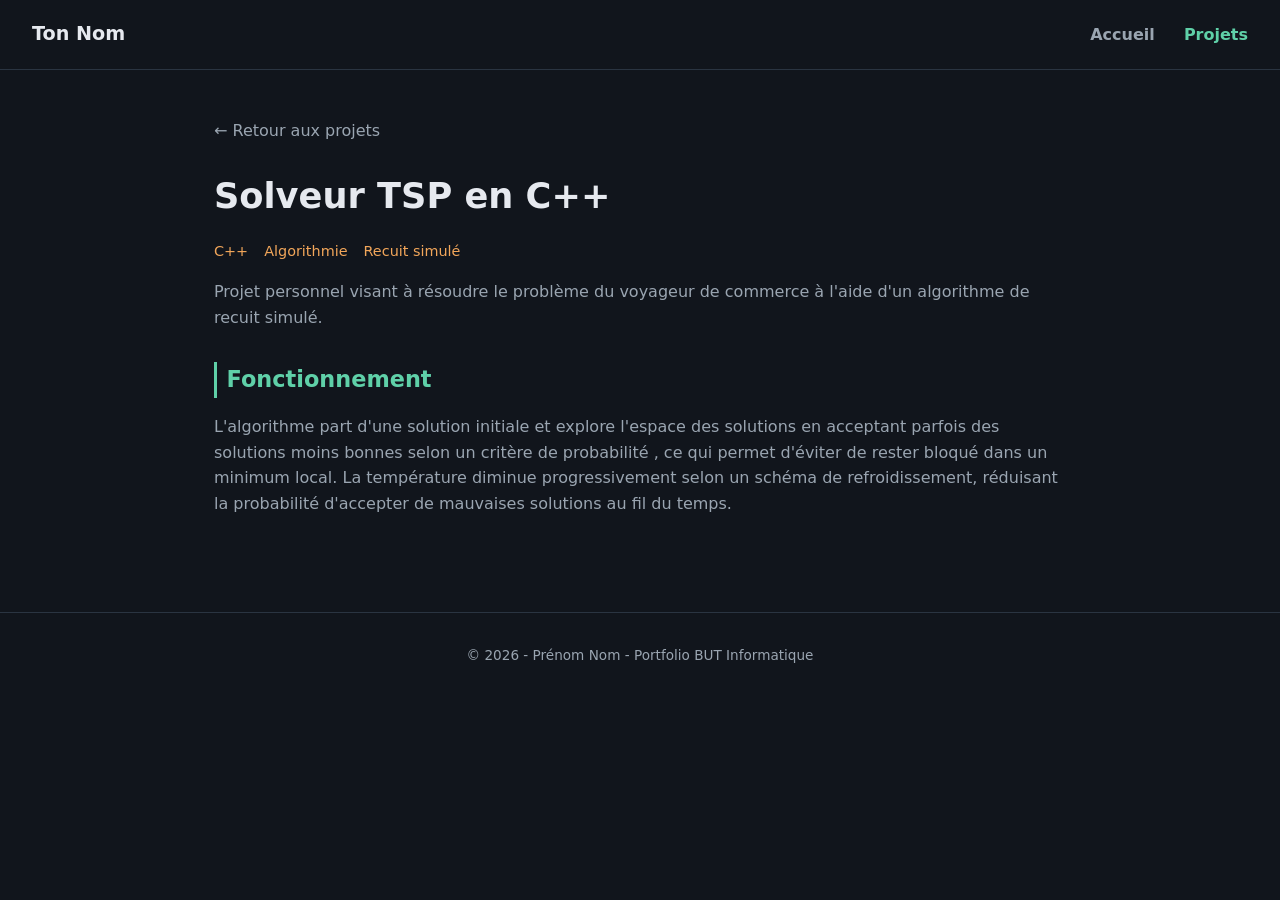
==== projets/projet-tsp.html @ 1926239f "Add files via upload" ====
<!DOCTYPE html>
<html lang="fr">
<head>
  <meta charset="UTF-8">
  <meta name="viewport" content="width=device-width, initial-scale=1.0">
  <title>Solveur TSP en C++ - Ton Nom</title>
  <link rel="stylesheet" href="../style.css">
</head>
<body>

  <header>
    <div class="logo">Ton Nom</div>
    <nav>
      <a href="../index.html">Accueil</a>
      <a href="../projets.html" class="active">Projets</a>
    </nav>
  </header>

  <main>

    <a class="back-link" href="../projets.html">← Retour aux projets</a>

    <section class="project-header">
      <h1>Solveur TSP en C++</h1>
      <div class="project-meta">
        <span>C++</span>
        <span>Algorithmie</span>
        <span>Recuit simulé</span>
      </div>
      <p>
        Projet personnel visant à résoudre le problème du voyageur de commerce
        à l'aide d'un algorithme de recuit simulé.
      </p>
    </section>

    <section>
      <h2>Fonctionnement</h2>
      <p>
        L'algorithme part d'une solution initiale et explore l'espace des solutions en
        acceptant parfois des solutions moins bonnes selon un critère de probabilité
        , ce qui permet d'éviter de rester bloqué dans un minimum
        local. La température diminue progressivement selon un schéma de refroidissement,
        réduisant la probabilité d'accepter de mauvaises solutions au fil du temps.
      </p>
    </section>



  </main>

  <footer>
    © 2026 - Prénom Nom - Portfolio BUT Informatique
  </footer>

</body>
</html>
---- style.css ----
/* ===== Variables ===== */
:root {
  --bg: #11151c;
  --bg-card: #1a212c;
  --border: #2a3441;
  --text: #e6e9ef;
  --text-dim: #9aa5b1;
  --accent: #5fd0a8;
  --accent-2: #f2a65a;
  --radius: 8px;
}

* { box-sizing: border-box; margin: 0; padding: 0; }

body {
  background: var(--bg);
  color: var(--text);
  font-family: "Segoe UI", system-ui, sans-serif;
  line-height: 1.6;
}

a { color: var(--accent); text-decoration: none; }
a:hover { text-decoration: underline; }

/* ===== Header / Nav ===== */
header {
  display: flex;
  justify-content: space-between;
  align-items: center;
  padding: 1.2rem 2rem;
  border-bottom: 1px solid var(--border);
  flex-wrap: wrap;
  gap: 1rem;
}

header .logo {
  font-weight: 700;
  font-size: 1.2rem;
  color: var(--text);
}

nav a {
  margin-left: 1.5rem;
  color: var(--text-dim);
  font-weight: 600;
}

nav a:hover, nav a.active {
  color: var(--accent);
  text-decoration: none;
}

/* ===== Layout générique ===== */
main {
  max-width: 900px;
  margin: 0 auto;
  padding: 3rem 1.5rem;
}

section { margin-bottom: 3rem; }

h1 {
  font-size: 2.2rem;
  margin-bottom: 0.5rem;
}

h2 {
  font-size: 1.4rem;
  color: var(--accent);
  margin-bottom: 1rem;
  border-left: 3px solid var(--accent);
  padding-left: 0.6rem;
}

p { color: var(--text-dim); }

/* ===== Hero (index) ===== */
.hero {
  display: flex;
  align-items: center;
  gap: 2rem;
  flex-wrap: wrap;
}

.hero img {
  width: 150px;
  height: 150px;
  border-radius: 50%;
  object-fit: cover;
  border: 2px solid var(--accent);
}

.hero-text h1 { color: var(--text); }
.hero-text .role { color: var(--accent-2); font-weight: 600; margin-bottom: 0.8rem; }

/* ===== Compétences (tags) ===== */
.skills {
  display: flex;
  flex-wrap: wrap;
  gap: 0.6rem;
}

.skills span {
  background: var(--bg-card);
  border: 1px solid var(--border);
  padding: 0.4rem 0.9rem;
  border-radius: 999px;
  font-size: 0.9rem;
  color: var(--text);
}

/* ===== Contact ===== */
.contact-list a {
  display: block;
  margin-bottom: 0.4rem;
}

/* ===== Cartes projets (projets.html) ===== */
.projects-grid {
  display: grid;
  grid-template-columns: repeat(auto-fit, minmax(260px, 1fr));
  gap: 1.5rem;
}

.project-card {
  background: var(--bg-card);
  border: 1px solid var(--border);
  border-radius: var(--radius);
  padding: 1.4rem;
  transition: border-color 0.2s ease;
}

.project-card:hover {
  border-color: var(--accent);
}

.project-card h3 {
  color: var(--text);
  margin-bottom: 0.5rem;
}

.project-card .tags {
  margin-top: 0.8rem;
  font-size: 0.8rem;
  color: var(--accent-2);
}

.project-card .btn {
  display: inline-block;
  margin-top: 1rem;
  font-weight: 600;
}

/* ===== Page projet individuelle ===== */
.project-header {
  margin-bottom: 2rem;
}

.project-meta {
  display: flex;
  gap: 1rem;
  flex-wrap: wrap;
  margin: 1rem 0;
  font-size: 0.9rem;
  color: var(--accent-2);
}

.project-images {
  display: grid;
  grid-template-columns: repeat(auto-fit, minmax(220px, 1fr));
  gap: 1rem;
  margin: 1.5rem 0;
}

.project-images img {
  width: 100%;
  border-radius: var(--radius);
  border: 1px solid var(--border);
}

.links-list a {
  display: inline-block;
  margin-right: 1.2rem;
  font-weight: 600;
}

.back-link {
  display: inline-block;
  margin-bottom: 1.5rem;
  color: var(--text-dim);
}

/* ===== Footer ===== */
footer {
  text-align: center;
  padding: 2rem;
  color: var(--text-dim);
  font-size: 0.85rem;
  border-top: 1px solid var(--border);
}

/* ===== Responsive ===== */
@media (max-width: 600px) {
  header { flex-direction: column; align-items: flex-start; }
  nav a { margin-left: 0; margin-right: 1.2rem; }
  .hero { flex-direction: column; text-align: center; align-items: center; }
}
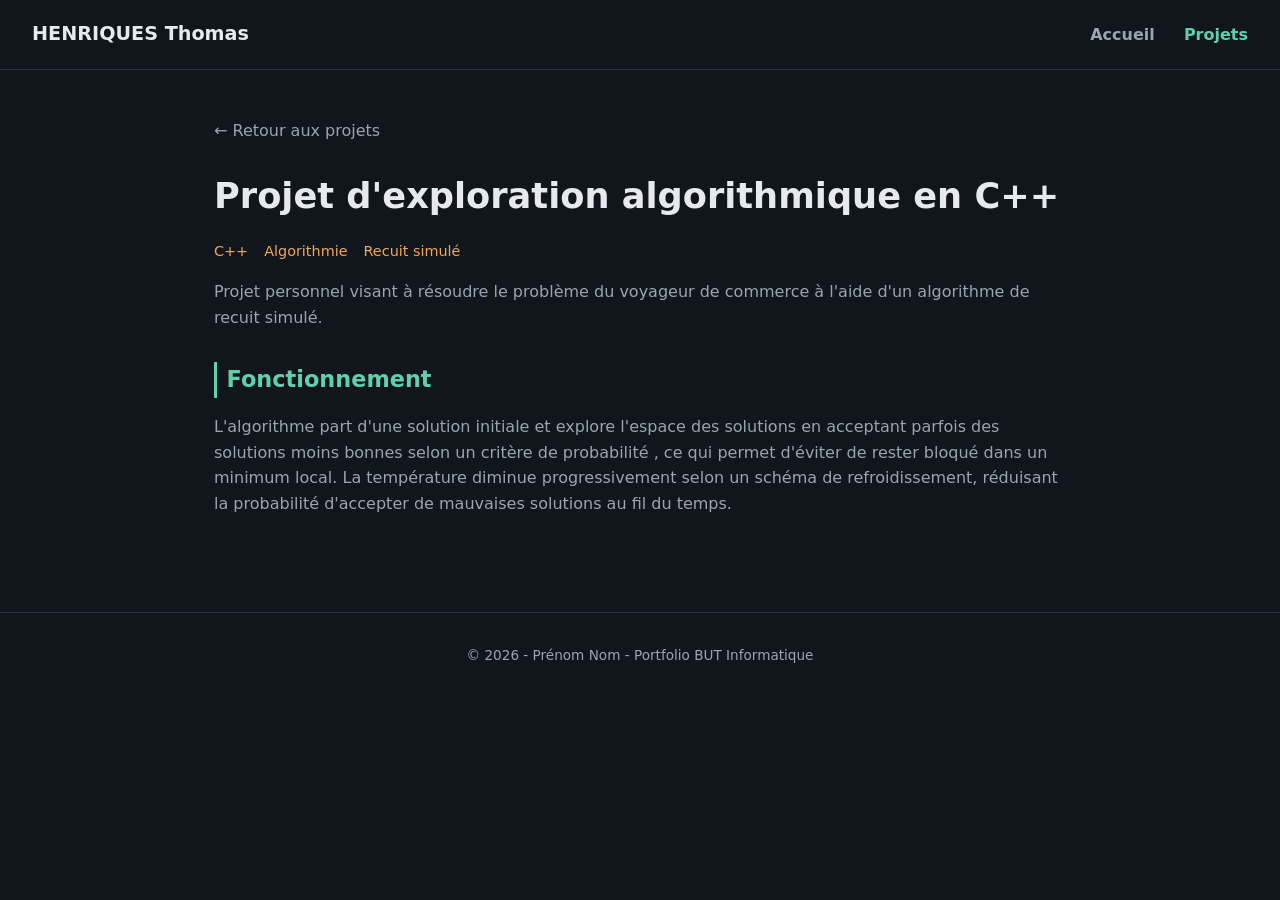
==== commit a4b25e01: "correction de problemes" ====
--- a/projets/projet-tsp.html
+++ b/projets/projet-tsp.html
@@ -9,7 +9,7 @@
 <body>
 
   <header>
-    <div class="logo">Ton Nom</div>
+    <div class="logo">HENRIQUES Thomas</div>
     <nav>
       <a href="../index.html">Accueil</a>
       <a href="../projets.html" class="active">Projets</a>
@@ -21,7 +21,7 @@
     <a class="back-link" href="../projets.html">← Retour aux projets</a>
 
     <section class="project-header">
-      <h1>Solveur TSP en C++</h1>
+      <h1>Projet d'exploration algorithmique en C++</h1>
       <div class="project-meta">
         <span>C++</span>
         <span>Algorithmie</span>
